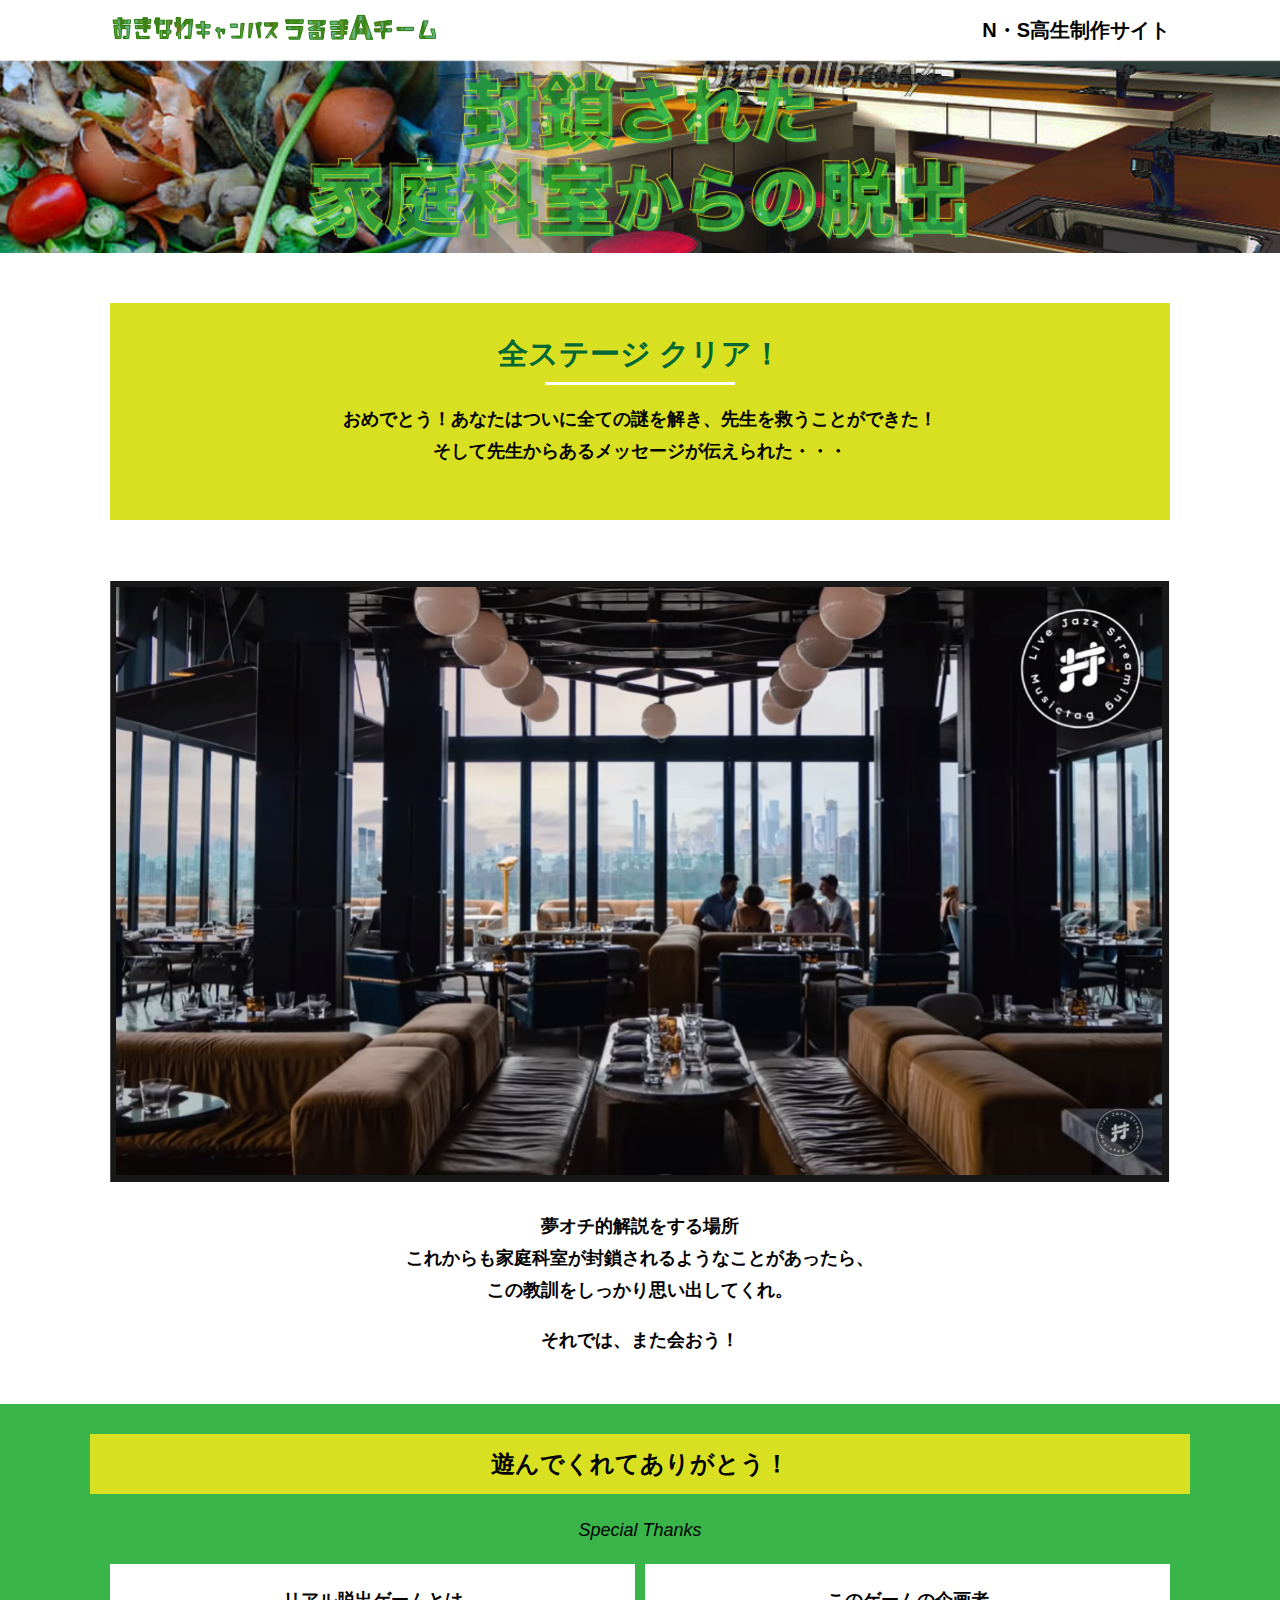
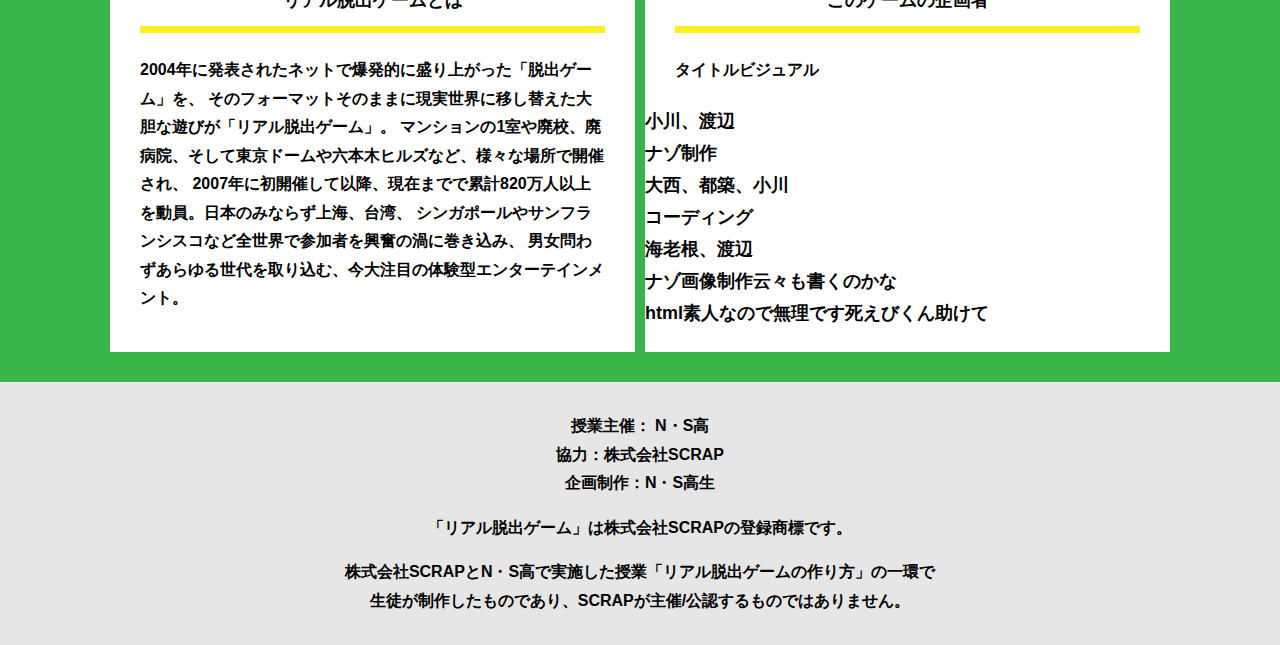
==== final.html @ 76bc761a "Update final.html" ====
<!DOCTYPE html>
<html lang="ja">
<head>
  <meta charset="UTF-8">
  <meta http-equiv="X-UA-Compatible" content="IE=edge">
  <meta name="viewport" content="width=device-width, initial-scale=1.0">
  <title>封鎖された家庭科室からの脱出 │ Project N</title>
  <link rel="stylesheet" href="assets/css/normalize.css">
  <link rel="stylesheet" href="assets/css/style.css">
</head>
<body>
  <header class="header">
    <div class="container">
      <div class="header__logo"><img src="assets/images/logo.svg" alt="チームロゴ"></div>
      <div class="header__name">N・S高生制作サイト</div>
    </div>
  </header>
  <main class="main final-page">
    <!-- タイトルエリア　ここから -->
    <h1 class="main-title"><img src="assets/images/main-image.png" alt="封鎖された家庭科室からの脱出"></h1>
    <!-- タイトルエリア　ここまで -->
    <section class="section">
      <div class="container">
        <div class="box bg-color--subcolor">
          <h2 class="section-title--border">全ステージ クリア！</h2>
          <p class="text-center">おめでとう！あなたはついに全ての謎を解き、先生を救うことができた！<br>
            そして先生からあるメッセージが伝えられた・・・</p>
        </div>
      </div>
    </section>
    <section class="section">
      <div class="container">
          <figure class="image__container">
             <img src="assets/images/stage.png" alt="">
          </figure>

        
        <!--    <div class="youtube__container">
              <div class="youtube">
                <iframe width="560" height="315" src="https://www.youtube.com/embed/IRyJe-0Uie0?controls=0" title="YouTube video player" frameborder="0" allow="accelerometer; autoplay; clipboard-write; encrypted-media; gyroscope; picture-in-picture" allowfullscreen></iframe>
              </div>
            </div>
-->
          
      </div>
        <p class="text-center">夢オチ的解説をする場所<br>
          これからも家庭科室が封鎖されるようなことがあったら、<br>
          この教訓をしっかり思い出してくれ。</p>
        <p class="text-center">それでは、また会おう！</p>
      </div>
    </section>
    <section class="section bg-color--keycolor">
      <div class="container">
        <h2 class="section-title">遊んでくれてありがとう！</h2>
        <p class="font-eng text-center">Special Thanks</p>
        <div class="row">
          <div class="column">
            <div class="card">
              <h3 class="card__title">リアル脱出ゲームとは</h3>
              <p class="card__content">2004年に発表されたネットで爆発的に盛り上がった「脱出ゲーム」を、
                そのフォーマットそのままに現実世界に移し替えた大胆な遊びが「リアル脱出ゲーム」。
                マンションの1室や廃校、廃病院、そして東京ドームや六本木ヒルズなど、様々な場所で開催され、
                2007年に初開催して以降、現在までで累計820万人以上を動員。日本のみならず上海、台湾、
                シンガポールやサンフランシスコなど全世界で参加者を興奮の渦に巻き込み、
                男女問わずあらゆる世代を取り込む、今大注目の体験型エンターテインメント。</p>
            </div>
          </div>
          <div class="column">
            <div class="card">
              <h3 class="card__title">このゲームの企画者</h3>
              <p class="card__content">タイトルビジュアル</p>
                小川、渡辺<br>
                ナゾ制作<br>
                大西、都築、小川<br>
                コーディング<br>
                海老根、渡辺<br>
                ナゾ画像制作云々も書くのかな<br>
              html素人なので無理です死えびくん助けて</p>

            </div>
          </div>
        </div>
      </div>
    </section>
  </main>
  <footer class="footer section bg-color--gray">
    <div class="container">
        <p class="text-center">授業主催： N・S高<br>協力：株式会社SCRAP<br>企画制作：N・S高生</p>
        <p class="text-center">「リアル脱出ゲーム」は株式会社SCRAPの登録商標です。</p>
        <p class="text-center">株式会社SCRAPとN・S高で実施した授業「リアル脱出ゲームの作り方」の一環で<br>生徒が制作したものであり、SCRAPが主催/公認するものではありません。</p>
    </div>
  </footer>
</body>
</html>
---- assets/css/style.css ----
@charset "UTF-8";
/****************************
 * 共通CSSのテンプレートです。
*****************************/
*,
*::before,
*::after {
  -webkit-box-sizing: border-box;
          box-sizing: border-box;
}

html {
  font-size: 18px;
  -webkit-box-sizing: border-box;
          box-sizing: border-box;
}

body {
  overflow-x: hidden;
  font-family: "游ゴシック体", "Yu Gothic", YuGothic, "ヒラギノ角ゴ Pro", "Hiragino Kaku Gothic Pro", "メイリオ", "Meiryo", sans-serif;
  font-size: 18px;
  line-height: 1.77778;
  font-weight: bold;
  text-decoration: none;
  border: none;
  list-style: none;
  color: #000;
  margin: 0;
}

img {
  width: 100%;
}

figure {
  margin: 0;
}

figcaption {
  margin-top: 30px;
  font-size: 14px;
}

@media screen and (max-width: 767px) {
  figcaption {
    font-size: 13px;
  }
}

input[type=text] {
  font-size: 18px;
  border: none;
  padding: 25px 35px;
  display: block;
  margin: 0 auto;
  max-width: 580px;
  width: 100%;
}

::-webkit-input-placeholder {
  color: #999;
}

:-ms-input-placeholder {
  color: #999;
}

::-ms-input-placeholder {
  color: #999;
}

::placeholder {
  color: #999;
}

button {
  cursor: pointer;
  display: block;
  border: none;
  margin: 0 auto;
  background-color: #006837;
  color: #fff;
  width: 287px;
  height: 55px;
}

/*******************
* Layout
*******************/
.section {
  padding-top: 30px;
  padding-bottom: 30px;
}

.section--clear {
  /* ステージクリア画面 */
  position: fixed;
  display: none;
  /* 読み込み時に一瞬表示されるのを防ぐ */
  -webkit-box-pack: center;
      -ms-flex-pack: center;
          justify-content: center;
  -webkit-box-align: center;
      -ms-flex-align: center;
          align-items: center;
  top: 0;
  bottom: 0;
  left: 0;
  right: 0;
  z-index: 200;
}

.section--clear.isClear {
  display: -webkit-box;
  display: -ms-flexbox;
  display: flex;
}

.container {
  width: 1100px;
  padding-left: 20px;
  padding-right: 20px;
  margin: 0 auto;
}

@media screen and (max-width: 1100px) {
  .container {
    width: calc(100% - 40px);
  }
}

.row {
  display: -webkit-box;
  display: -ms-flexbox;
  display: flex;
  -ms-flex-line-pack: stretch;
      align-content: stretch;
  gap: 10px;
}

.row + .row {
  margin-top: 20px;
}

.column {
  width: 100%;
}

.card {
  background-color: #fff;
  margin-bottom: 20px;
  height: 100%;
}

.card__title {
  font-size: 18px;
  text-align: center;
  margin: 0;
  padding: 20px 30px;
  position: relative;
  cursor: pointer;
}

.card__content {
  -webkit-transition: all 0.3s;
  transition: all 0.3s;
  font-size: 16px;
  padding: 20px 30px;
  margin: 0;
  position: relative;
}

.card__content::before {
  display: block;
  content: '';
  width: calc(100% - 60px);
  height: 7px;
  background-color: #fcee21;
  position: absolute;
  top: -10px;
  left: 30px;
}

.hint-page .card {
  height: auto;
}

.hint-page .card__content {
  display: none;
  text-align: center;
}

.hint-page .card__arrow {
  position: absolute;
  top: calc(50% - 12px);
  right: 45px;
  -webkit-transform: rotate(90deg);
          transform: rotate(90deg);
  -webkit-transition: all 0.3s;
  transition: all 0.3s;
  fill: #009245;
  width: 12px;
  height: 24px;
}

.hint-page .card.is-open .card__content {
  display: block;
}

.hint-page .card.is-open .card__arrow {
  -webkit-transform: rotate(-90deg);
          transform: rotate(-90deg);
}

.box {
  padding: 35px 30px;
}

.youtube {
  position: relative;
  width: 100%;
  padding-top: 56.25%;
}

.youtube iframe {
  position: absolute;
  top: 0;
  left: 0;
  width: 100%;
  height: 100%;
}

.youtube__container {
  max-width: 800px;
  margin: 0 auto;
}

/*********************
* Color
*********************/
.bg-color--keycolor {
  background-color: #39b54a;
}

.bg-color--subcolor {
  background-color: #d9e021;
}

.bg-color--gray {
  background-color: #e6e6e6;
}

/*********************
* title
**********************/
.main-title {
  margin: 0;
}

.sub-title {
  text-align: center;
  font-size: 18px;
  line-height: 1.66667;
}

.sub-title__bg {
  background-color: #fcee21;
  padding-left: 1rem;
  padding-right: 1rem;
}

.section-title {
  font-size: 24px;
  line-height: 1.75;
  text-align: center;
  padding: 9px 20px;
  background-color: #d9e021;
  margin: 0 -20px 20px -20px;
}

.section-title__stage {
  display: inline-block;
  margin-right: 2rem;
}

.section-title--keycolorlight {
  background-color: #8cc63f;
}

.section-title--keycolorlight .section-title__stage {
  color: #fff;
}

.section-title--keycolor {
  background-color: #39b54a;
}

.section-title--story {
  width: 330px;
  margin: 0 auto 20px;
}

.section-title--border {
  position: relative;
  font-size: 30px;
  text-align: center;
  line-height: 1.06667;
  margin: 0;
  padding-bottom: 15px;
  color: #006837;
}

.section-title--border::after {
  position: absolute;
  bottom: 0;
  left: calc(50% - 95px);
  display: block;
  content: '';
  background-color: #fff;
  height: 2.6px;
  width: 190px;
}

/******************
* text
******************/
.font-eng {
  font-style: italic;
  font-weight: normal;
}

/*************************
* Button
*************************/
.btn {
  display: block;
  text-decoration: none;
  cursor: pointer;
  background-color: #006837;
  color: #fff;
  font-size: 24px;
  line-height: 1.54167;
  text-align: center;
  padding: 11.5px;
  width: calc(100% - 40px);
  max-width: 700px;
  margin: 10px auto;
  position: relative;
}

.btn:hover {
  opacity: 0.7;
}

.btn__arrow {
  position: absolute;
  top: calc(50% - 12px);
  right: 15px;
  fill: #fff;
  width: 12px;
  height: 24px;
}

/****************
* header
*****************/
.header {
  background-color: #fff;
  height: 60px;
}

.header .container {
  display: -webkit-box;
  display: -ms-flexbox;
  display: flex;
  -webkit-box-pack: justify;
      -ms-flex-pack: justify;
          justify-content: space-between;
  -webkit-box-align: center;
      -ms-flex-align: center;
          align-items: center;
  height: 100%;
}

.header__logo {
  width: 330px;
  height: 42px;
}

.header__name {
  font-size: 20px;
  line-height: 1.1;
}

.footer {
  font-size: 16px;
}

.footer p:first-child {
  margin-top: 0;
}

.footer p:last-child {
  margin-bottom: 0;
}

/********************
* main
********************/
.story__note {
  margin: 0;
}

.story__note__outer {
  width: 860px;
  display: -webkit-box;
  display: -ms-flexbox;
  display: flex;
  padding: 20px;
  margin: 20px auto;
  -webkit-box-pack: center;
      -ms-flex-pack: center;
          justify-content: center;
}

@media screen and (max-width: 940px) {
  .story__note__outer {
    width: 100%;
  }
}

.stage-column__container + .stage-column__container {
  border-top: 2px solid #fff;
}

.answer {
  font-size: 18px;
  margin-bottom: 20px;
  line-height: 80px;
  word-spacing: 20px;
}

.err-message {
  color: #c1272d;
  font-size: 18px;
  text-align: center;
}

.link-hint {
  text-align: center;
  display: block;
  margin-top: 20px;
}

.clear-message {
  background-color: #d9e021;
  padding: 30px 30px 60px;
  position: relative;
}

.clear-message__title {
  position: relative;
  display: block;
  text-align: center;
  color: #006837;
  font-size: 30px;
  padding-bottom: 10px;
  margin-bottom: 35px;
}

.clear-message__title::after {
  content: '';
  position: absolute;
  display: block;
  width: 183px;
  height: 2px;
  background-color: #fff;
  bottom: 0;
  left: calc(50% - (183px/2));
}

.clear-message__content {
  text-align: center;
}

.clear-message__btn {
  position: absolute;
  bottom: -30px;
  left: calc(50% - 144px);
  width: 288px;
  margin: 0;
}

/********************
* Utility
********************/
.text-center {
  text-align: center;
}

.text-left {
  text-align: left;
}

.text-right {
  text-align: right;
}

.hidden {
  display: none;
}
/*# sourceMappingURL=style.css.map */
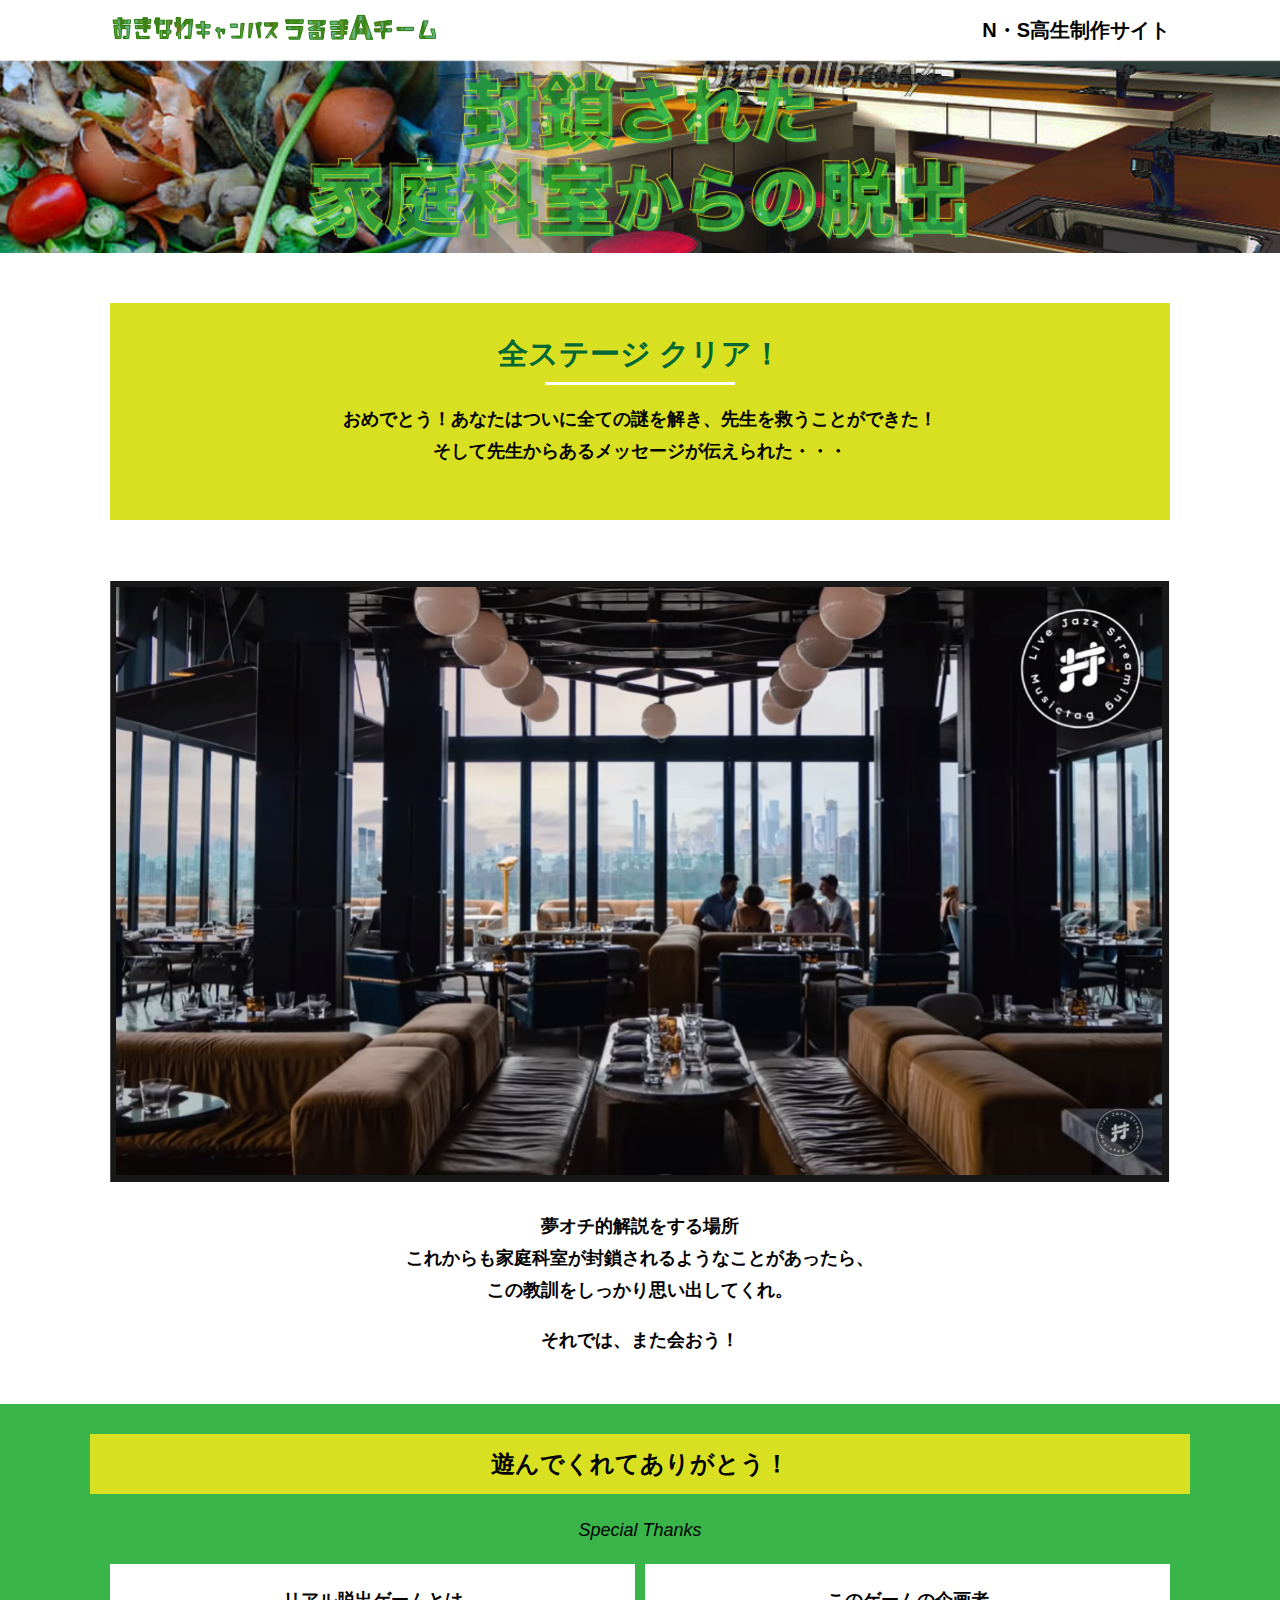
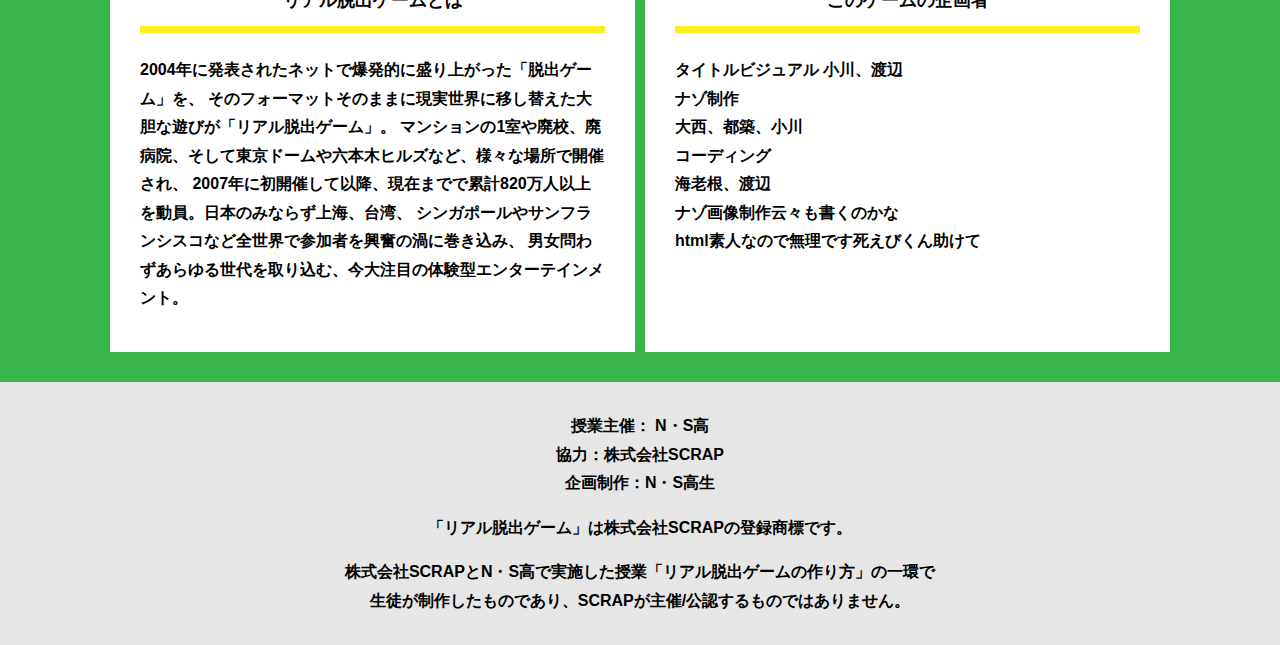
==== commit ada52258: "Update final.html" ====
--- a/final.html
+++ b/final.html
@@ -68,7 +68,7 @@
           <div class="column">
             <div class="card">
               <h3 class="card__title">このゲームの企画者</h3>
-              <p class="card__content">タイトルビジュアル</p>
+              <p class="card__content">タイトルビジュアル
                 小川、渡辺<br>
                 ナゾ制作<br>
                 大西、都築、小川<br>
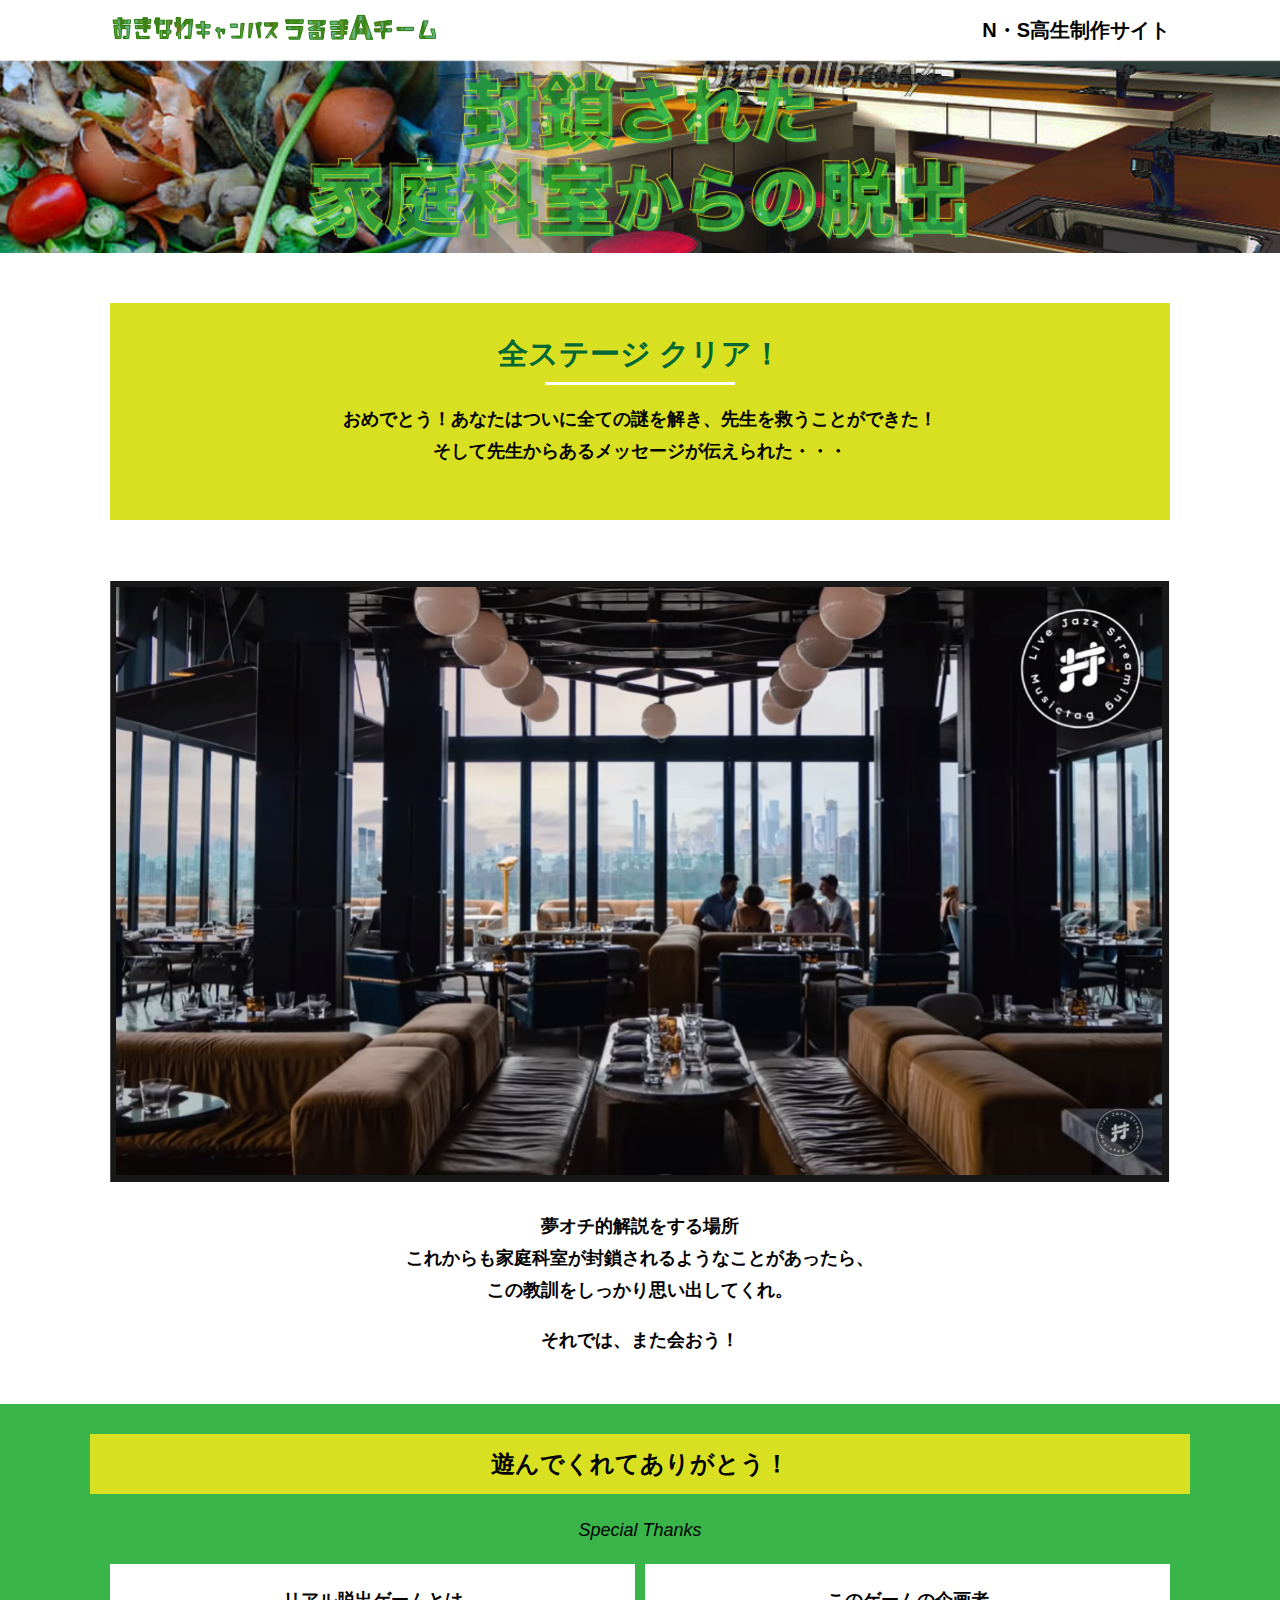
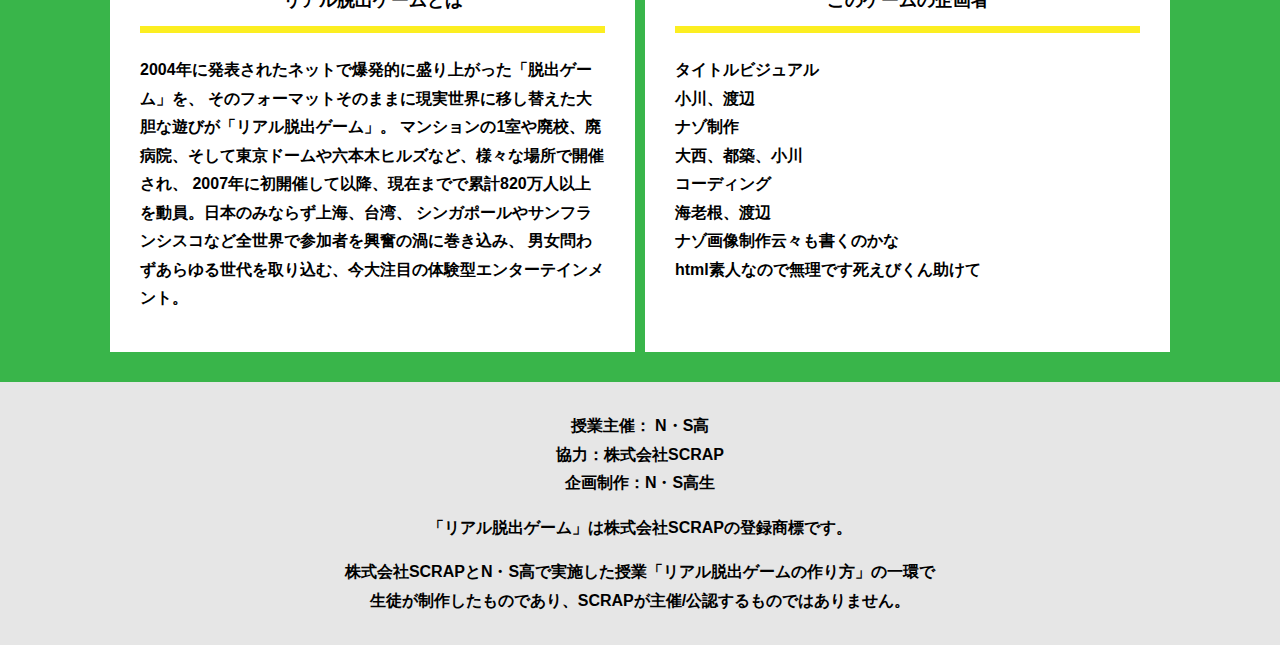
==== commit 3774de64: "Update final.html" ====
--- a/final.html
+++ b/final.html
@@ -68,7 +68,7 @@
           <div class="column">
             <div class="card">
               <h3 class="card__title">このゲームの企画者</h3>
-              <p class="card__content">タイトルビジュアル
+              <p class="card__content">タイトルビジュアル<br>
                 小川、渡辺<br>
                 ナゾ制作<br>
                 大西、都築、小川<br>
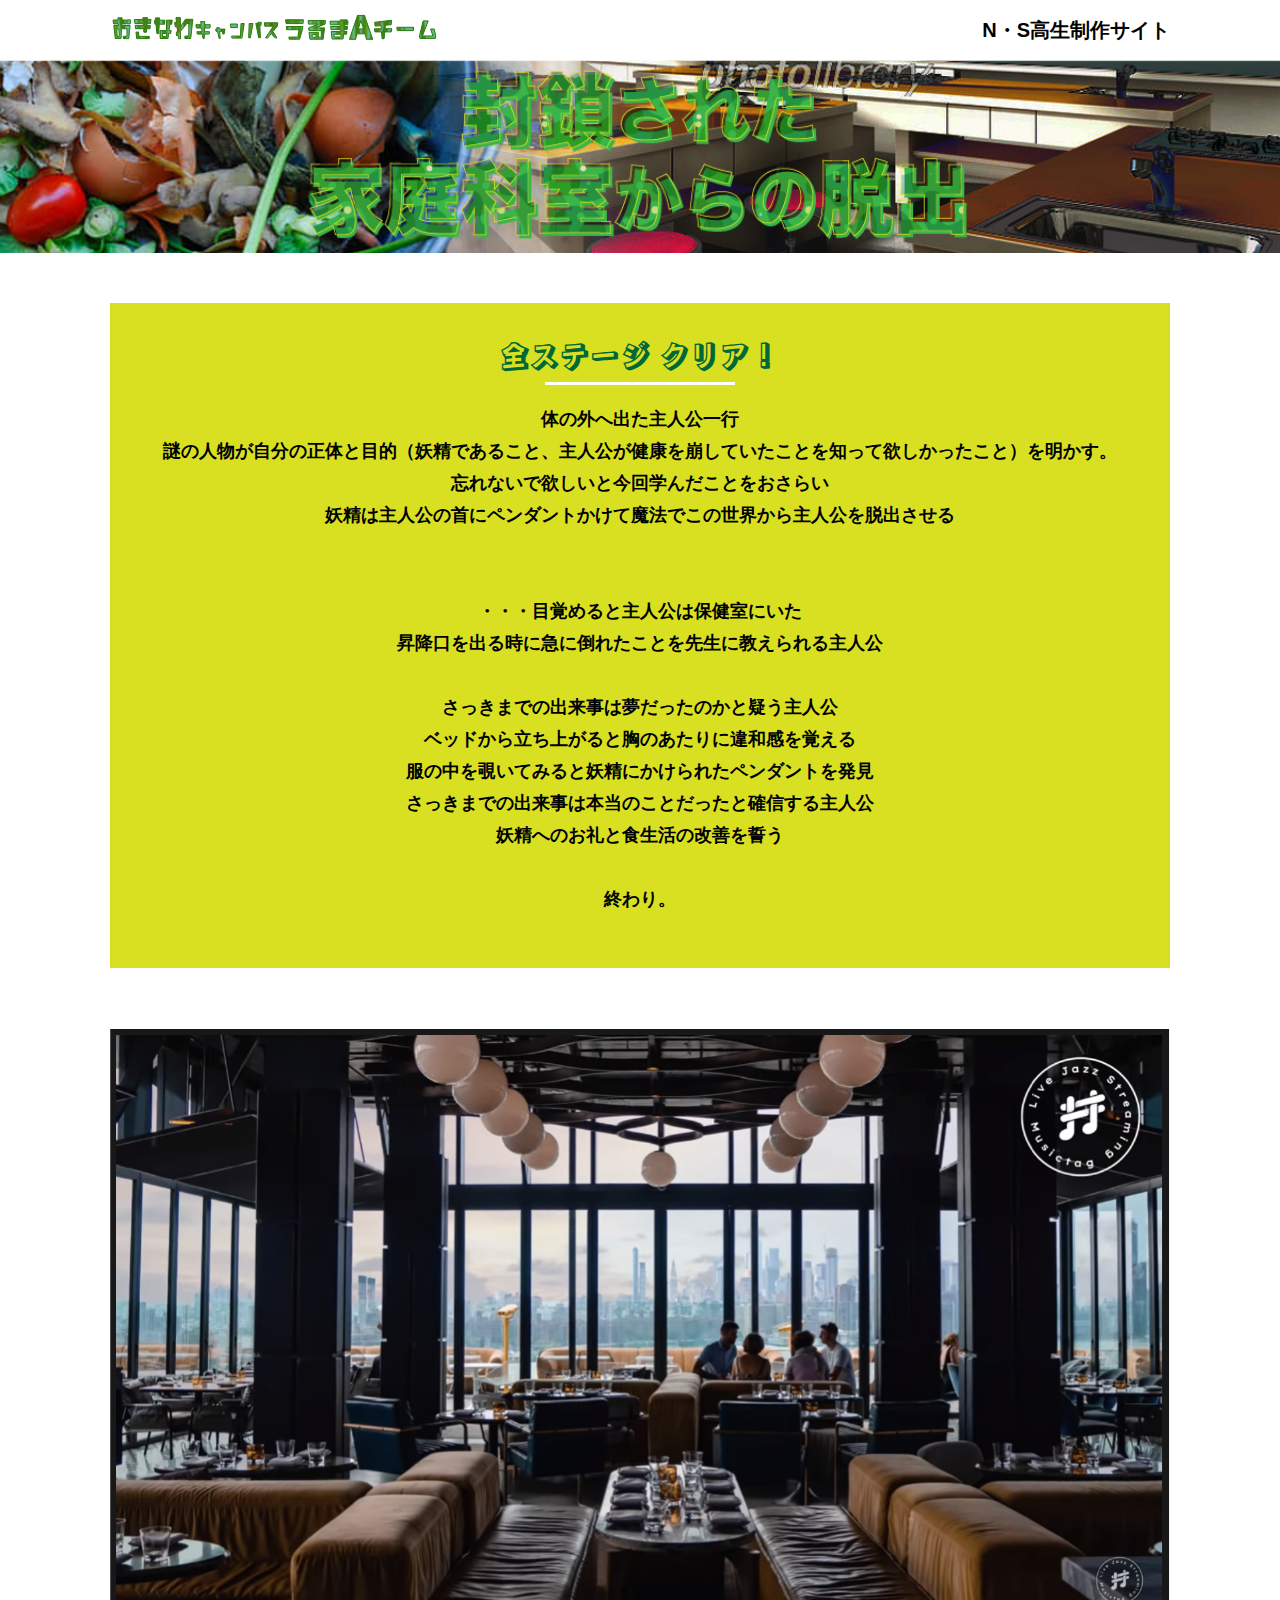
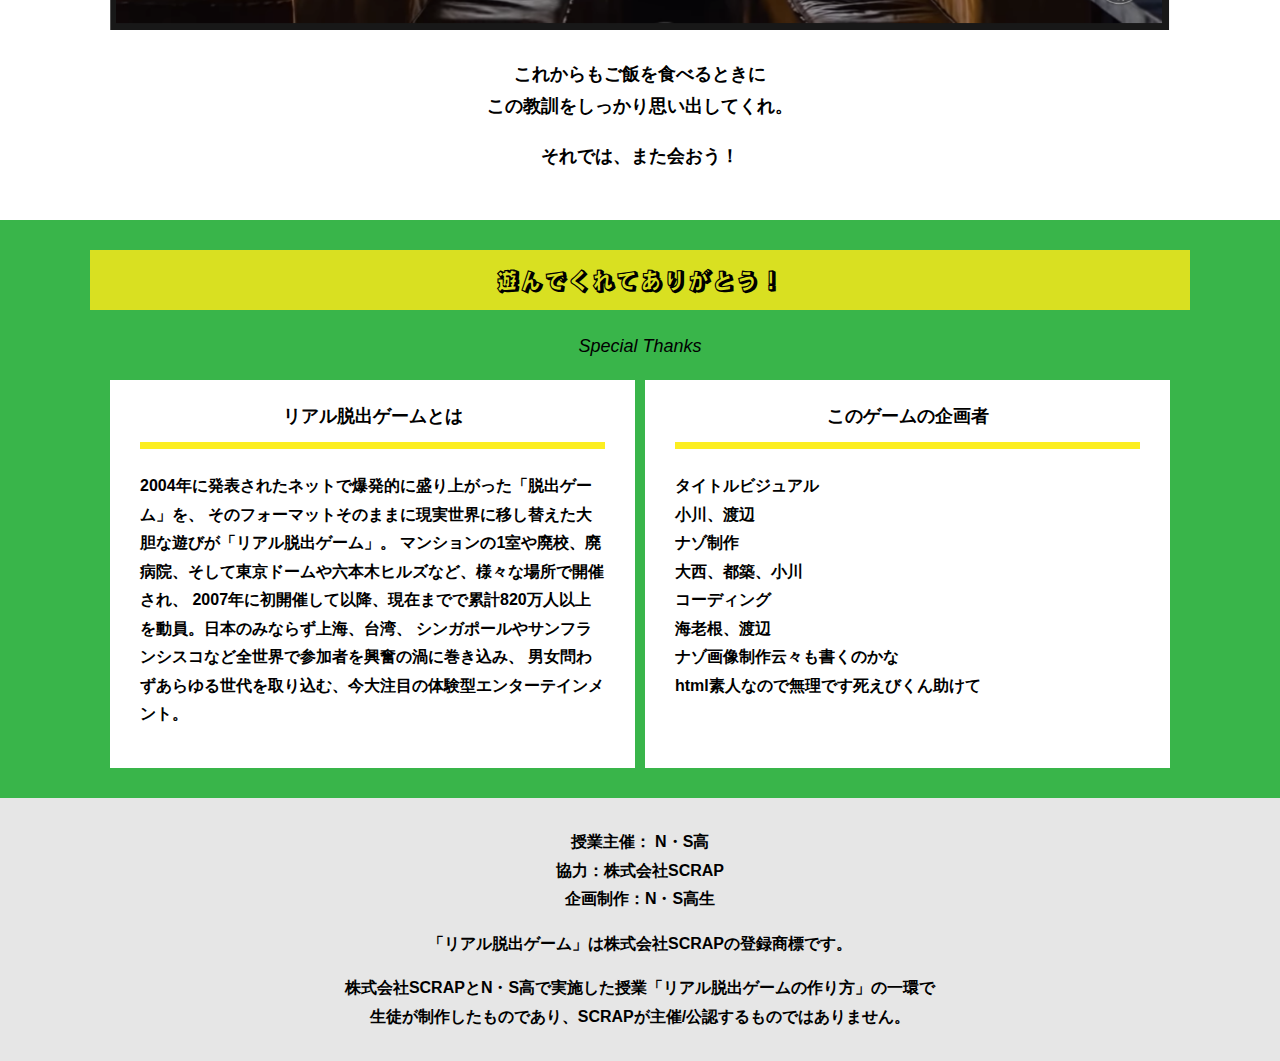
==== commit 9aa50134: "-animation -font" ====
--- a/final.html
+++ b/final.html
@@ -7,6 +7,10 @@
   <title>封鎖された家庭科室からの脱出 │ Project N</title>
   <link rel="stylesheet" href="assets/css/normalize.css">
   <link rel="stylesheet" href="assets/css/style.css">
+  <link rel="stylesheet" href="assets/css/index.css">
+  <link rel="preconnect" href="https://fonts.googleapis.com">
+  <link rel="preconnect" href="https://fonts.gstatic.com" crossorigin>
+  <link href="https://fonts.googleapis.com/css2?family=Rampart+One&display=swap" rel="stylesheet">
 </head>
 <body>
   <header class="header">
@@ -22,9 +26,21 @@
     <section class="section">
       <div class="container">
         <div class="box bg-color--subcolor">
-          <h2 class="section-title--border">全ステージ クリア！</h2>
-          <p class="text-center">おめでとう！あなたはついに全ての謎を解き、先生を救うことができた！<br>
-            そして先生からあるメッセージが伝えられた・・・</p>
+          <h2 class="section-title--border text-rampart">全ステージ クリア！</h2>
+          <p class="text-center">
+            体の外へ出た主人公一行<br>
+            謎の人物が自分の正体と目的（妖精であること、主人公が健康を崩していたことを知って欲しかったこと）を明かす。<br>
+            忘れないで欲しいと今回学んだことをおさらい<br>
+            妖精は主人公の首にペンダントかけて魔法でこの世界から主人公を脱出させる<br><br><br>
+            ・・・目覚めると主人公は保健室にいた<br>
+            昇降口を出る時に急に倒れたことを先生に教えられる主人公<br><br>
+            さっきまでの出来事は夢だったのかと疑う主人公<br>
+            ベッドから立ち上がると胸のあたりに違和感を覚える<br>
+            服の中を覗いてみると妖精にかけられたペンダントを発見<br>
+            さっきまでの出来事は本当のことだったと確信する主人公<br>
+            妖精へのお礼と食生活の改善を誓う<br><br>
+            終わり。
+            
         </div>
       </div>
     </section>
@@ -43,15 +59,15 @@
 -->
           
       </div>
-        <p class="text-center">夢オチ的解説をする場所<br>
-          これからも家庭科室が封鎖されるようなことがあったら、<br>
+        <p class="text-center">
+          これからもご飯を食べるときに<br>
           この教訓をしっかり思い出してくれ。</p>
         <p class="text-center">それでは、また会おう！</p>
       </div>
     </section>
     <section class="section bg-color--keycolor">
       <div class="container">
-        <h2 class="section-title">遊んでくれてありがとう！</h2>
+        <h2 class="section-title text-rampart">遊んでくれてありがとう！</h2>
         <p class="font-eng text-center">Special Thanks</p>
         <div class="row">
           <div class="column">
--- a/assets/css/style.css
+++ b/assets/css/style.css
@@ -6,18 +6,19 @@
 *::before,
 *::after {
   -webkit-box-sizing: border-box;
-          box-sizing: border-box;
+  box-sizing: border-box;
 }
 
 html {
   font-size: 18px;
   -webkit-box-sizing: border-box;
-          box-sizing: border-box;
+  box-sizing: border-box;
 }
 
 body {
   overflow-x: hidden;
-  font-family: "游ゴシック体", "Yu Gothic", YuGothic, "ヒラギノ角ゴ Pro", "Hiragino Kaku Gothic Pro", "メイリオ", "Meiryo", sans-serif;
+  font-family: "游ゴシック体", "Yu Gothic", YuGothic, "ヒラギノ角ゴ Pro",
+    "Hiragino Kaku Gothic Pro", "メイリオ", "Meiryo", sans-serif;
   font-size: 18px;
   line-height: 1.77778;
   font-weight: bold;
@@ -47,7 +48,7 @@
   }
 }
 
-input[type=text] {
+input[type="text"] {
   font-size: 18px;
   border: none;
   padding: 25px 35px;
@@ -98,11 +99,11 @@
   display: none;
   /* 読み込み時に一瞬表示されるのを防ぐ */
   -webkit-box-pack: center;
-      -ms-flex-pack: center;
-          justify-content: center;
+  -ms-flex-pack: center;
+  justify-content: center;
   -webkit-box-align: center;
-      -ms-flex-align: center;
-          align-items: center;
+  -ms-flex-align: center;
+  align-items: center;
   top: 0;
   bottom: 0;
   left: 0;
@@ -134,7 +135,7 @@
   display: -ms-flexbox;
   display: flex;
   -ms-flex-line-pack: stretch;
-      align-content: stretch;
+  align-content: stretch;
   gap: 10px;
 }
 
@@ -172,7 +173,7 @@
 
 .card__content::before {
   display: block;
-  content: '';
+  content: "";
   width: calc(100% - 60px);
   height: 7px;
   background-color: #fcee21;
@@ -195,7 +196,7 @@
   top: calc(50% - 12px);
   right: 45px;
   -webkit-transform: rotate(90deg);
-          transform: rotate(90deg);
+  transform: rotate(90deg);
   -webkit-transition: all 0.3s;
   transition: all 0.3s;
   fill: #009245;
@@ -209,7 +210,7 @@
 
 .hint-page .card.is-open .card__arrow {
   -webkit-transform: rotate(-90deg);
-          transform: rotate(-90deg);
+  transform: rotate(-90deg);
 }
 
 .box {
@@ -315,7 +316,7 @@
   bottom: 0;
   left: calc(50% - 95px);
   display: block;
-  content: '';
+  content: "";
   background-color: #fff;
   height: 2.6px;
   width: 190px;
@@ -374,11 +375,11 @@
   display: -ms-flexbox;
   display: flex;
   -webkit-box-pack: justify;
-      -ms-flex-pack: justify;
-          justify-content: space-between;
+  -ms-flex-pack: justify;
+  justify-content: space-between;
   -webkit-box-align: center;
-      -ms-flex-align: center;
-          align-items: center;
+  -ms-flex-align: center;
+  align-items: center;
   height: 100%;
 }
 
@@ -419,8 +420,8 @@
   padding: 20px;
   margin: 20px auto;
   -webkit-box-pack: center;
-      -ms-flex-pack: center;
-          justify-content: center;
+  -ms-flex-pack: center;
+  justify-content: center;
 }
 
 @media screen and (max-width: 940px) {
@@ -469,14 +470,14 @@
 }
 
 .clear-message__title::after {
-  content: '';
+  content: "";
   position: absolute;
   display: block;
   width: 183px;
   height: 2px;
   background-color: #fff;
   bottom: 0;
-  left: calc(50% - (183px/2));
+  left: calc(50% - (183px / 2));
 }
 
 .clear-message__content {
@@ -509,4 +510,8 @@
 .hidden {
   display: none;
 }
-/*# sourceMappingURL=style.css.map */+
+.margin-center {
+  margin: 0;
+}
+/*# sourceMappingURL=style.css.map */
--- a/assets/css/index.css
+++ b/assets/css/index.css
@@ -0,0 +1,3 @@
+.text-rampart {
+  font-family: "Rampart One", cursive;
+}
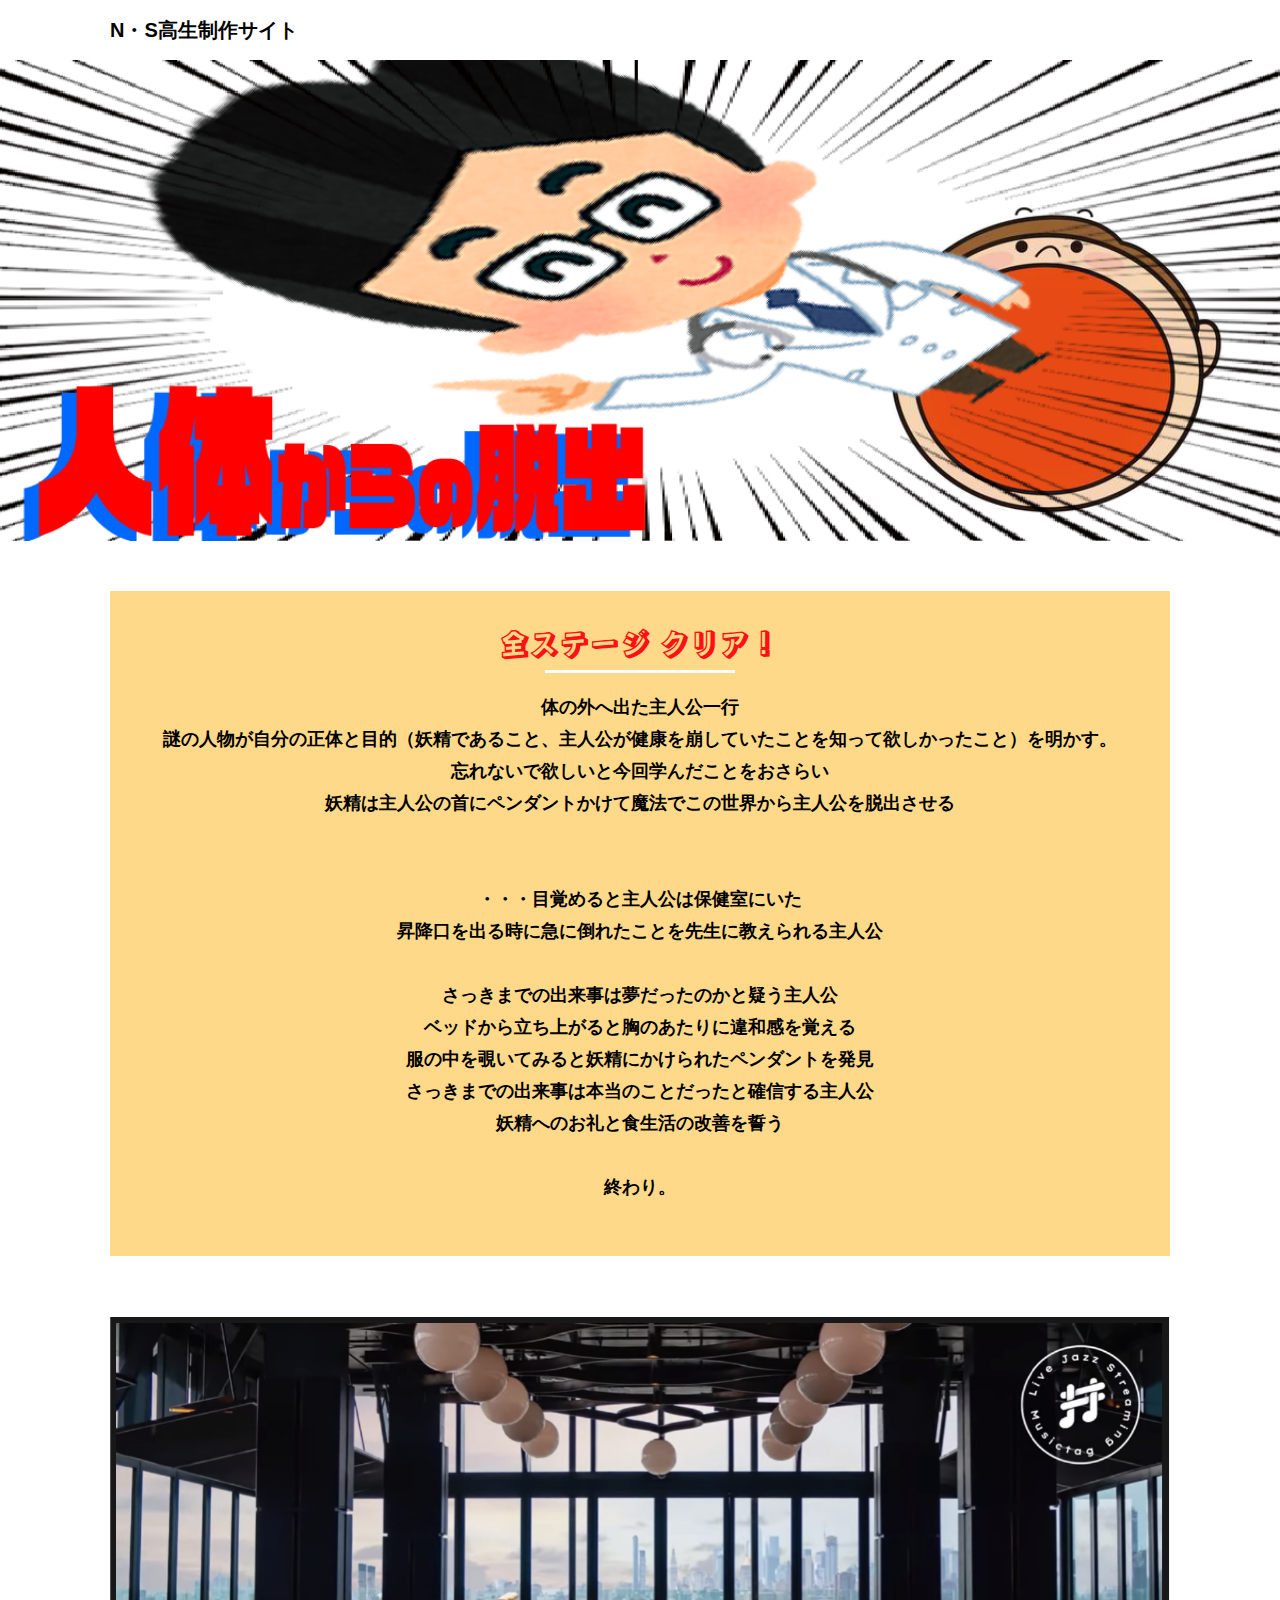
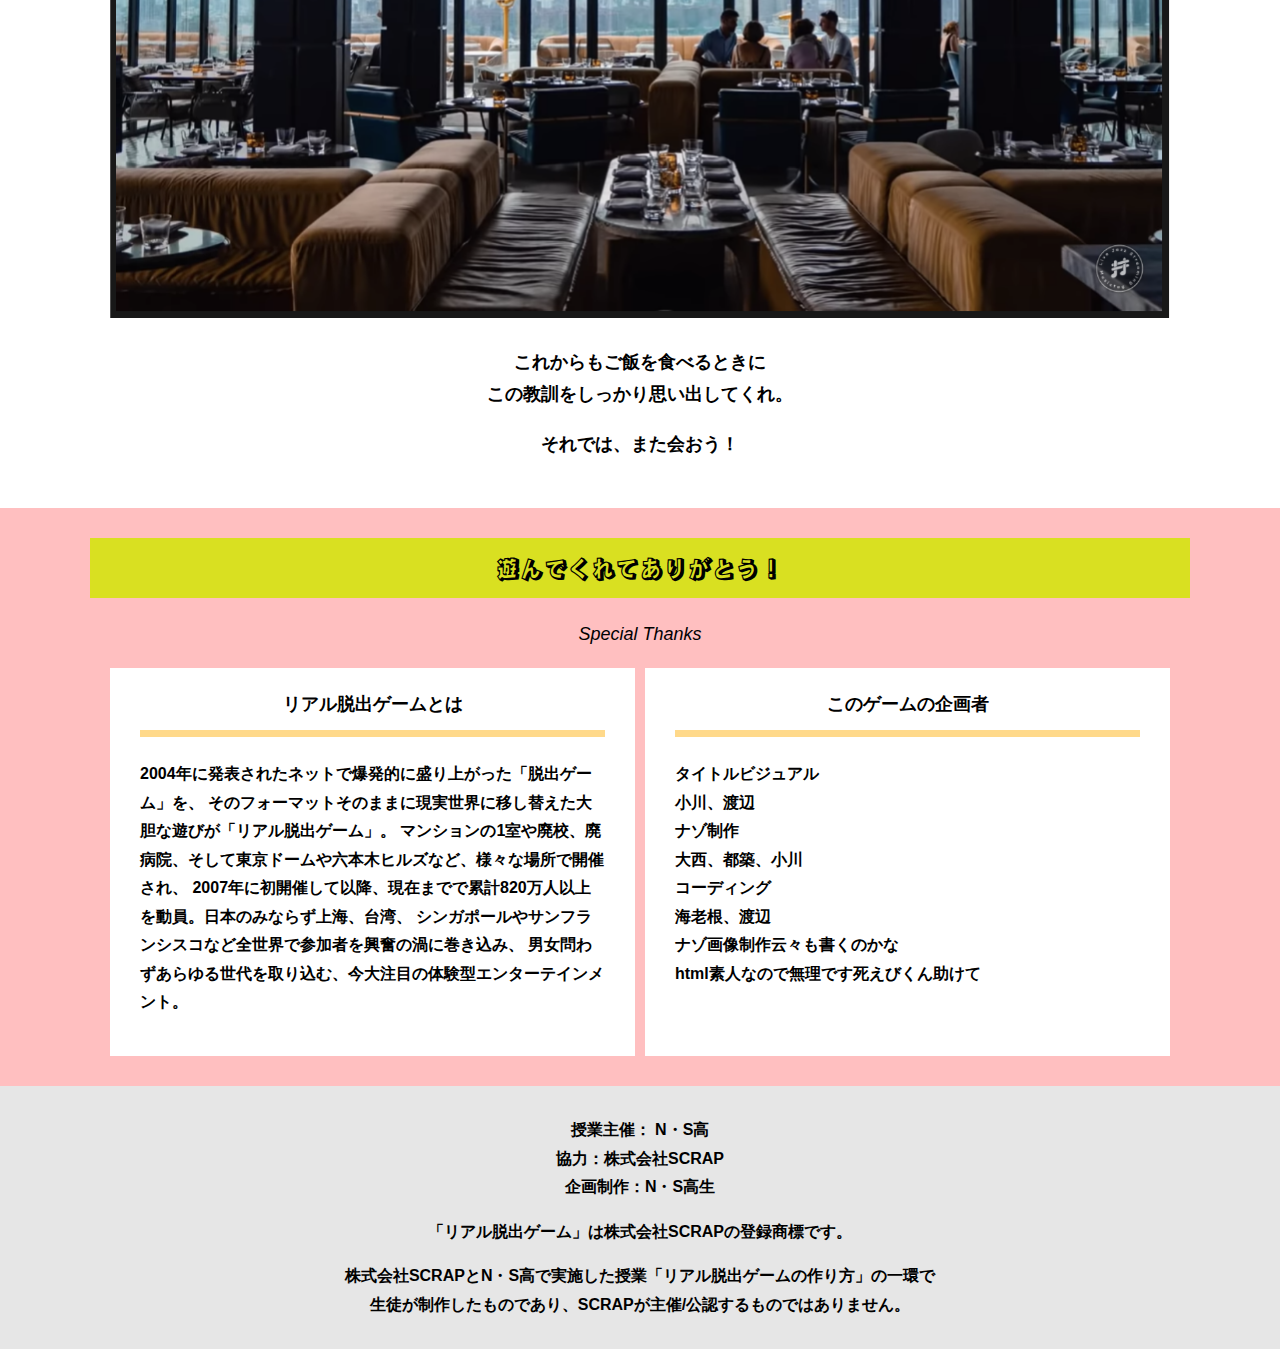
==== commit 81c49a1b: "-title" ====
--- a/final.html
+++ b/final.html
@@ -4,7 +4,7 @@
   <meta charset="UTF-8">
   <meta http-equiv="X-UA-Compatible" content="IE=edge">
   <meta name="viewport" content="width=device-width, initial-scale=1.0">
-  <title>封鎖された家庭科室からの脱出 │ Project N</title>
+  <title>人体からの脱出 │ Project N</title>
   <link rel="stylesheet" href="assets/css/normalize.css">
   <link rel="stylesheet" href="assets/css/style.css">
   <link rel="stylesheet" href="assets/css/index.css">
@@ -15,13 +15,13 @@
 <body>
   <header class="header">
     <div class="container">
-      <div class="header__logo"><img src="assets/images/logo.svg" alt="チームロゴ"></div>
+      <!-- <div class="header__logo"><img src="assets/images/logo.svg" alt="チームロゴ"></div> -->
       <div class="header__name">N・S高生制作サイト</div>
     </div>
   </header>
   <main class="main final-page">
     <!-- タイトルエリア　ここから -->
-    <h1 class="main-title"><img src="assets/images/main-image.png" alt="封鎖された家庭科室からの脱出"></h1>
+    <h1 class="main-title"><img src="assets/images/top-image.png" alt="封鎖された家庭科室からの脱出"></h1>
     <!-- タイトルエリア　ここまで -->
     <section class="section">
       <div class="container">
--- a/assets/css/style.css
+++ b/assets/css/style.css
@@ -79,7 +79,7 @@
   display: block;
   border: none;
   margin: 0 auto;
-  background-color: #006837;
+  background-color: #ff3434;
   color: #fff;
   width: 287px;
   height: 55px;
@@ -176,7 +176,7 @@
   content: "";
   width: calc(100% - 60px);
   height: 7px;
-  background-color: #fcee21;
+  background-color: #ffd98a;
   position: absolute;
   top: -10px;
   left: 30px;
@@ -199,7 +199,7 @@
   transform: rotate(90deg);
   -webkit-transition: all 0.3s;
   transition: all 0.3s;
-  fill: #009245;
+  fill: #ffbfc0;
   width: 12px;
   height: 24px;
 }
@@ -240,11 +240,11 @@
 * Color
 *********************/
 .bg-color--keycolor {
-  background-color: #39b54a;
+  background-color: #ffbfc0;
 }
 
 .bg-color--subcolor {
-  background-color: #d9e021;
+  background-color: #ffd98a;
 }
 
 .bg-color--gray {
@@ -285,7 +285,7 @@
 }
 
 .section-title--keycolorlight {
-  background-color: #8cc63f;
+  background-color: #ffbfc0;
 }
 
 .section-title--keycolorlight .section-title__stage {
@@ -293,7 +293,7 @@
 }
 
 .section-title--keycolor {
-  background-color: #39b54a;
+  background-color: #ff3434;
 }
 
 .section-title--story {
@@ -308,7 +308,7 @@
   line-height: 1.06667;
   margin: 0;
   padding-bottom: 15px;
-  color: #006837;
+  color: #ff1111;
 }
 
 .section-title--border::after {
@@ -337,7 +337,7 @@
   display: block;
   text-decoration: none;
   cursor: pointer;
-  background-color: #006837;
+  background-color: #ff3434;
   color: #fff;
   font-size: 24px;
   line-height: 1.54167;
@@ -347,10 +347,34 @@
   max-width: 700px;
   margin: 10px auto;
   position: relative;
+  z-index: 2;
 }
 
 .btn:hover {
-  opacity: 0.7;
+  background-color: rgb(255, 151, 151);
+  border-color: #ff3434;
+  color: #ff3434;
+  -webkit-transition: all 0.3s;
+  transition: all 0.3s;
+}
+
+.btn::before,
+.btn::after {
+  left: 0;
+  width: 100%;
+  height: 50%;
+  background-color: #ff3434;
+}
+.btn::before {
+  top: 0;
+}
+.btn::after {
+  bottom: 0;
+}
+.btn:hover::before,
+.btn:hover::after {
+  height: 0;
+  background-color: #ff3434;
 }
 
 .btn__arrow {
@@ -463,7 +487,7 @@
   position: relative;
   display: block;
   text-align: center;
-  color: #006837;
+  color: #ff1111;
   font-size: 30px;
   padding-bottom: 10px;
   margin-bottom: 35px;
--- a/assets/css/index.css
+++ b/assets/css/index.css
@@ -1,3 +1,7 @@
 .text-rampart {
   font-family: "Rampart One", cursive;
 }
+.content-center {
+  text-align: center;
+  margin: auto;
+}
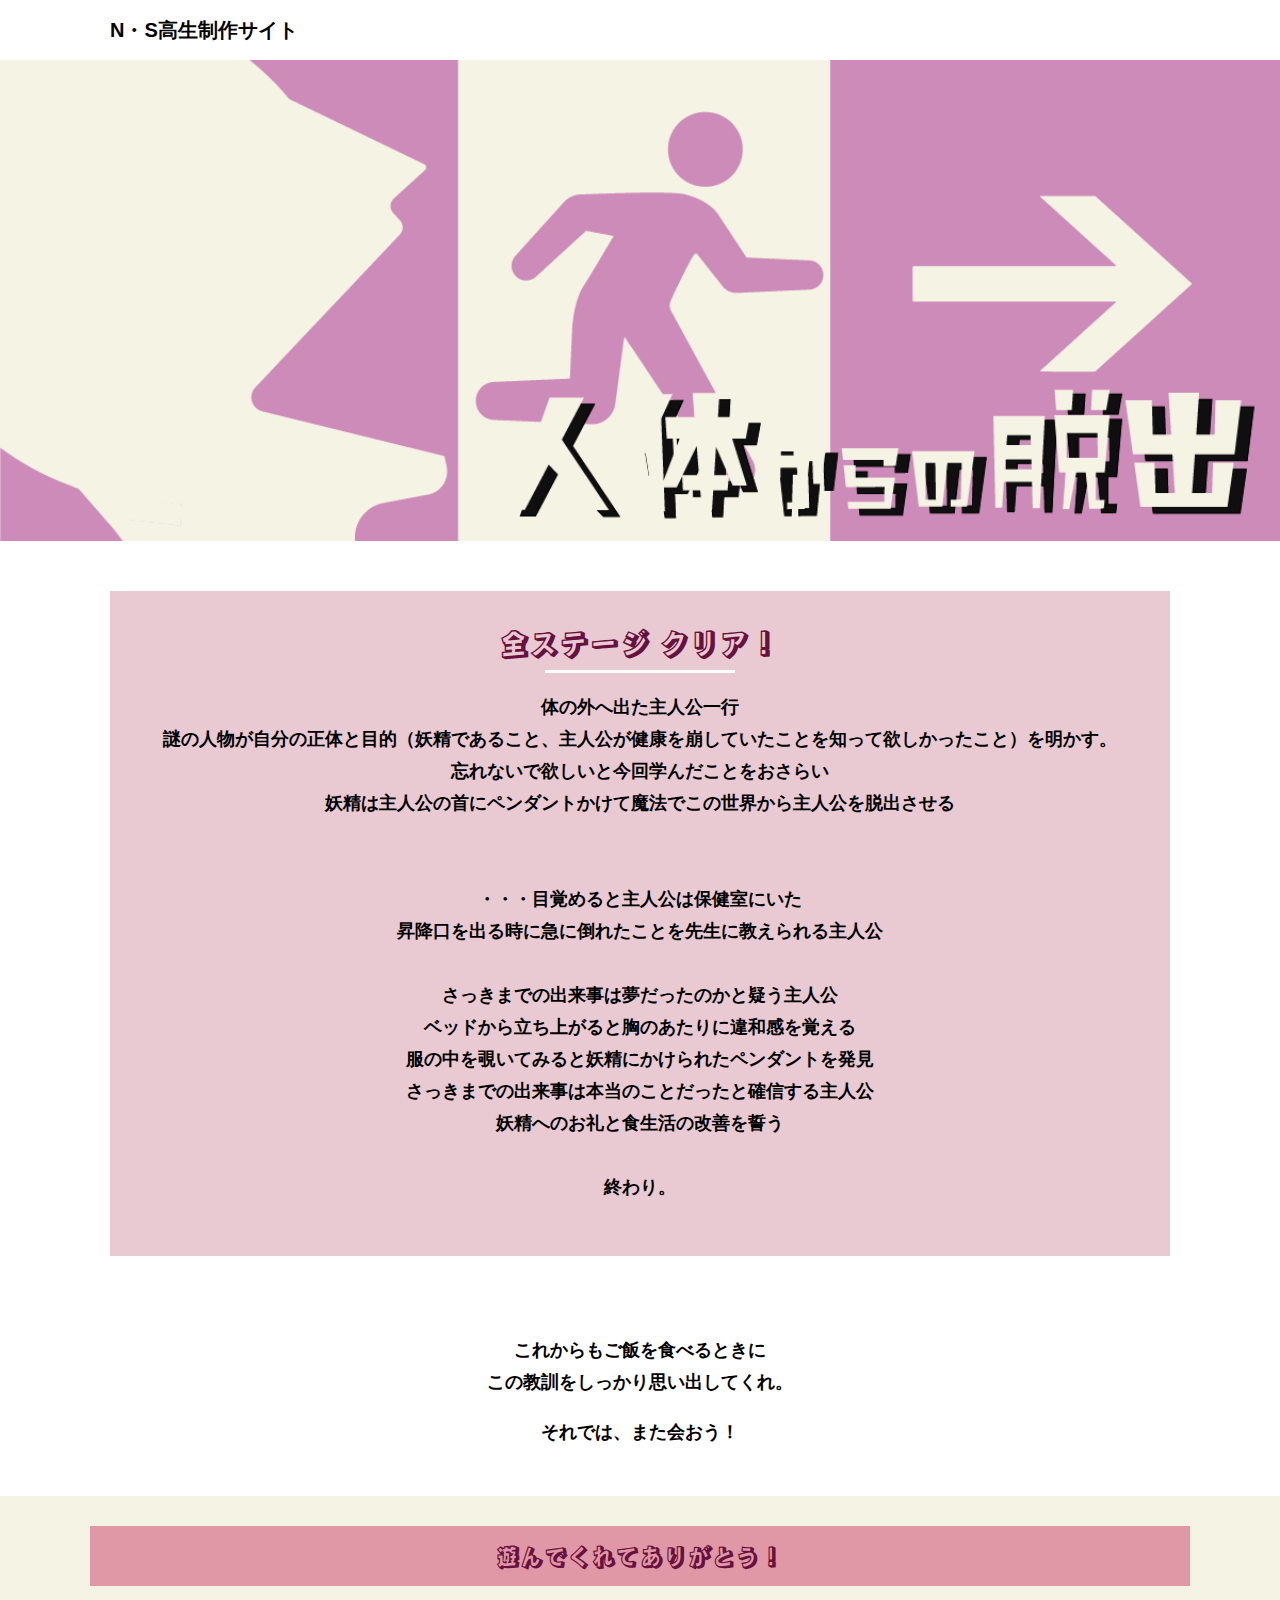
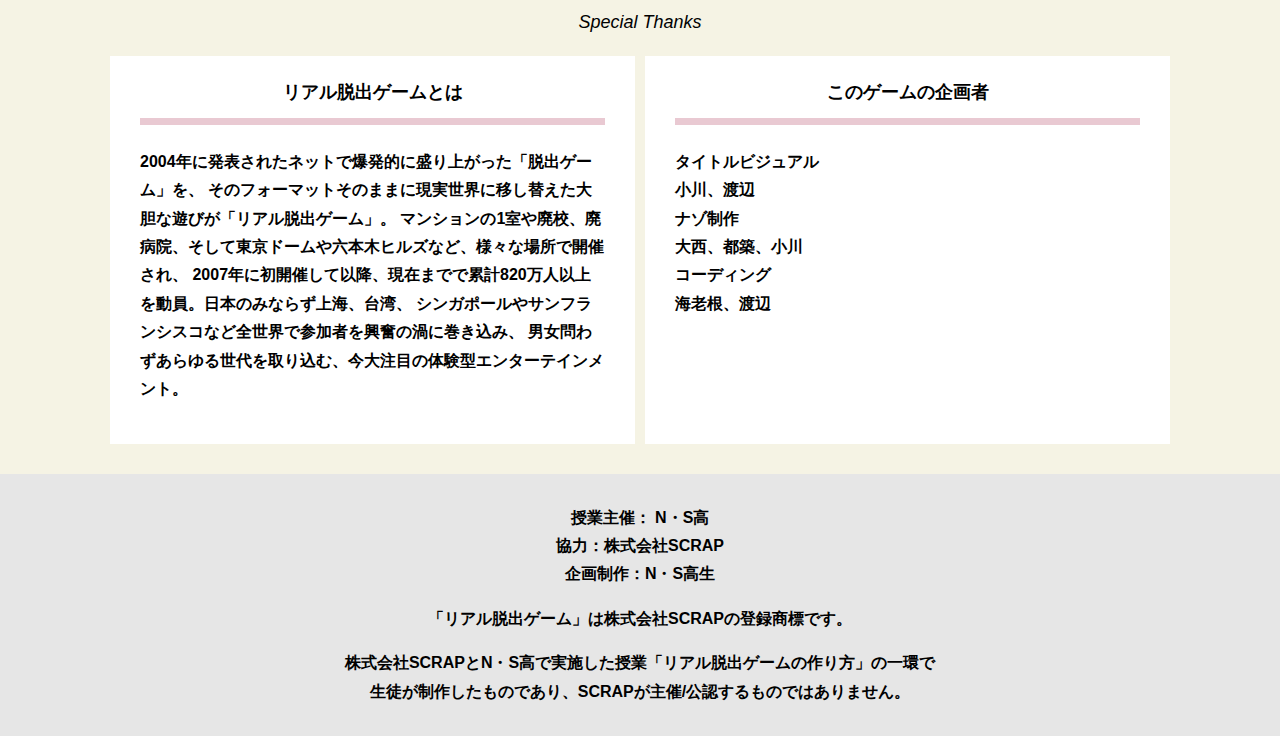
==== commit 0fdf4755: "-final" ====
--- a/final.html
+++ b/final.html
@@ -47,7 +47,7 @@
     <section class="section">
       <div class="container">
           <figure class="image__container">
-             <img src="assets/images/stage.png" alt="">
+             <!-- <img src="assets/images/stage.png" alt=""> -->
           </figure>
 
         
@@ -90,8 +90,7 @@
                 大西、都築、小川<br>
                 コーディング<br>
                 海老根、渡辺<br>
-                ナゾ画像制作云々も書くのかな<br>
-              html素人なので無理です死えびくん助けて</p>
+              </p>
 
             </div>
           </div>
--- a/assets/css/style.css
+++ b/assets/css/style.css
@@ -79,7 +79,7 @@
   display: block;
   border: none;
   margin: 0 auto;
-  background-color: #ff3434;
+  background-color: #d38fa3;
   color: #fff;
   width: 287px;
   height: 55px;
@@ -176,7 +176,7 @@
   content: "";
   width: calc(100% - 60px);
   height: 7px;
-  background-color: #ffd98a;
+  background-color: #e9c9d2;
   position: absolute;
   top: -10px;
   left: 30px;
@@ -199,7 +199,7 @@
   transform: rotate(90deg);
   -webkit-transition: all 0.3s;
   transition: all 0.3s;
-  fill: #ffbfc0;
+  fill: #f5f3e4;
   width: 12px;
   height: 24px;
 }
@@ -240,11 +240,11 @@
 * Color
 *********************/
 .bg-color--keycolor {
-  background-color: #ffbfc0;
+  background-color: #f5f3e4;
 }
 
 .bg-color--subcolor {
-  background-color: #ffd98a;
+  background-color: #e9c9d2ff;
 }
 
 .bg-color--gray {
@@ -275,8 +275,9 @@
   line-height: 1.75;
   text-align: center;
   padding: 9px 20px;
-  background-color: #d9e021;
+  background-color: #e198a6;
   margin: 0 -20px 20px -20px;
+  color: #68113f;
 }
 
 .section-title__stage {
@@ -285,15 +286,15 @@
 }
 
 .section-title--keycolorlight {
-  background-color: #ffbfc0;
+  background-color: #f5f3e4;
 }
 
 .section-title--keycolorlight .section-title__stage {
-  color: #fff;
+  color: #68113f;
 }
 
 .section-title--keycolor {
-  background-color: #ff3434;
+  background-color: #d38fa3ff;
 }
 
 .section-title--story {
@@ -308,7 +309,7 @@
   line-height: 1.06667;
   margin: 0;
   padding-bottom: 15px;
-  color: #ff1111;
+  color: #68113f;
 }
 
 .section-title--border::after {
@@ -337,7 +338,7 @@
   display: block;
   text-decoration: none;
   cursor: pointer;
-  background-color: #ff3434;
+  background-color: #d38fa3ff;
   color: #fff;
   font-size: 24px;
   line-height: 1.54167;
@@ -351,9 +352,9 @@
 }
 
 .btn:hover {
-  background-color: rgb(255, 151, 151);
-  border-color: #ff3434;
-  color: #ff3434;
+  background-color: #f5f3e4;
+  border-color: #d38fa3ff;
+  color: #e198a6;
   -webkit-transition: all 0.3s;
   transition: all 0.3s;
 }
@@ -363,7 +364,7 @@
   left: 0;
   width: 100%;
   height: 50%;
-  background-color: #ff3434;
+  background-color: #d38fa3ff;
 }
 .btn::before {
   top: 0;
@@ -374,7 +375,7 @@
 .btn:hover::before,
 .btn:hover::after {
   height: 0;
-  background-color: #ff3434;
+  background-color: #d38fa3ff;
 }
 
 .btn__arrow {
@@ -478,7 +479,7 @@
 }
 
 .clear-message {
-  background-color: #d9e021;
+  background-color: #e198a6;
   padding: 30px 30px 60px;
   position: relative;
 }
@@ -487,7 +488,7 @@
   position: relative;
   display: block;
   text-align: center;
-  color: #ff1111;
+  color: #68113f;
   font-size: 30px;
   padding-bottom: 10px;
   margin-bottom: 35px;
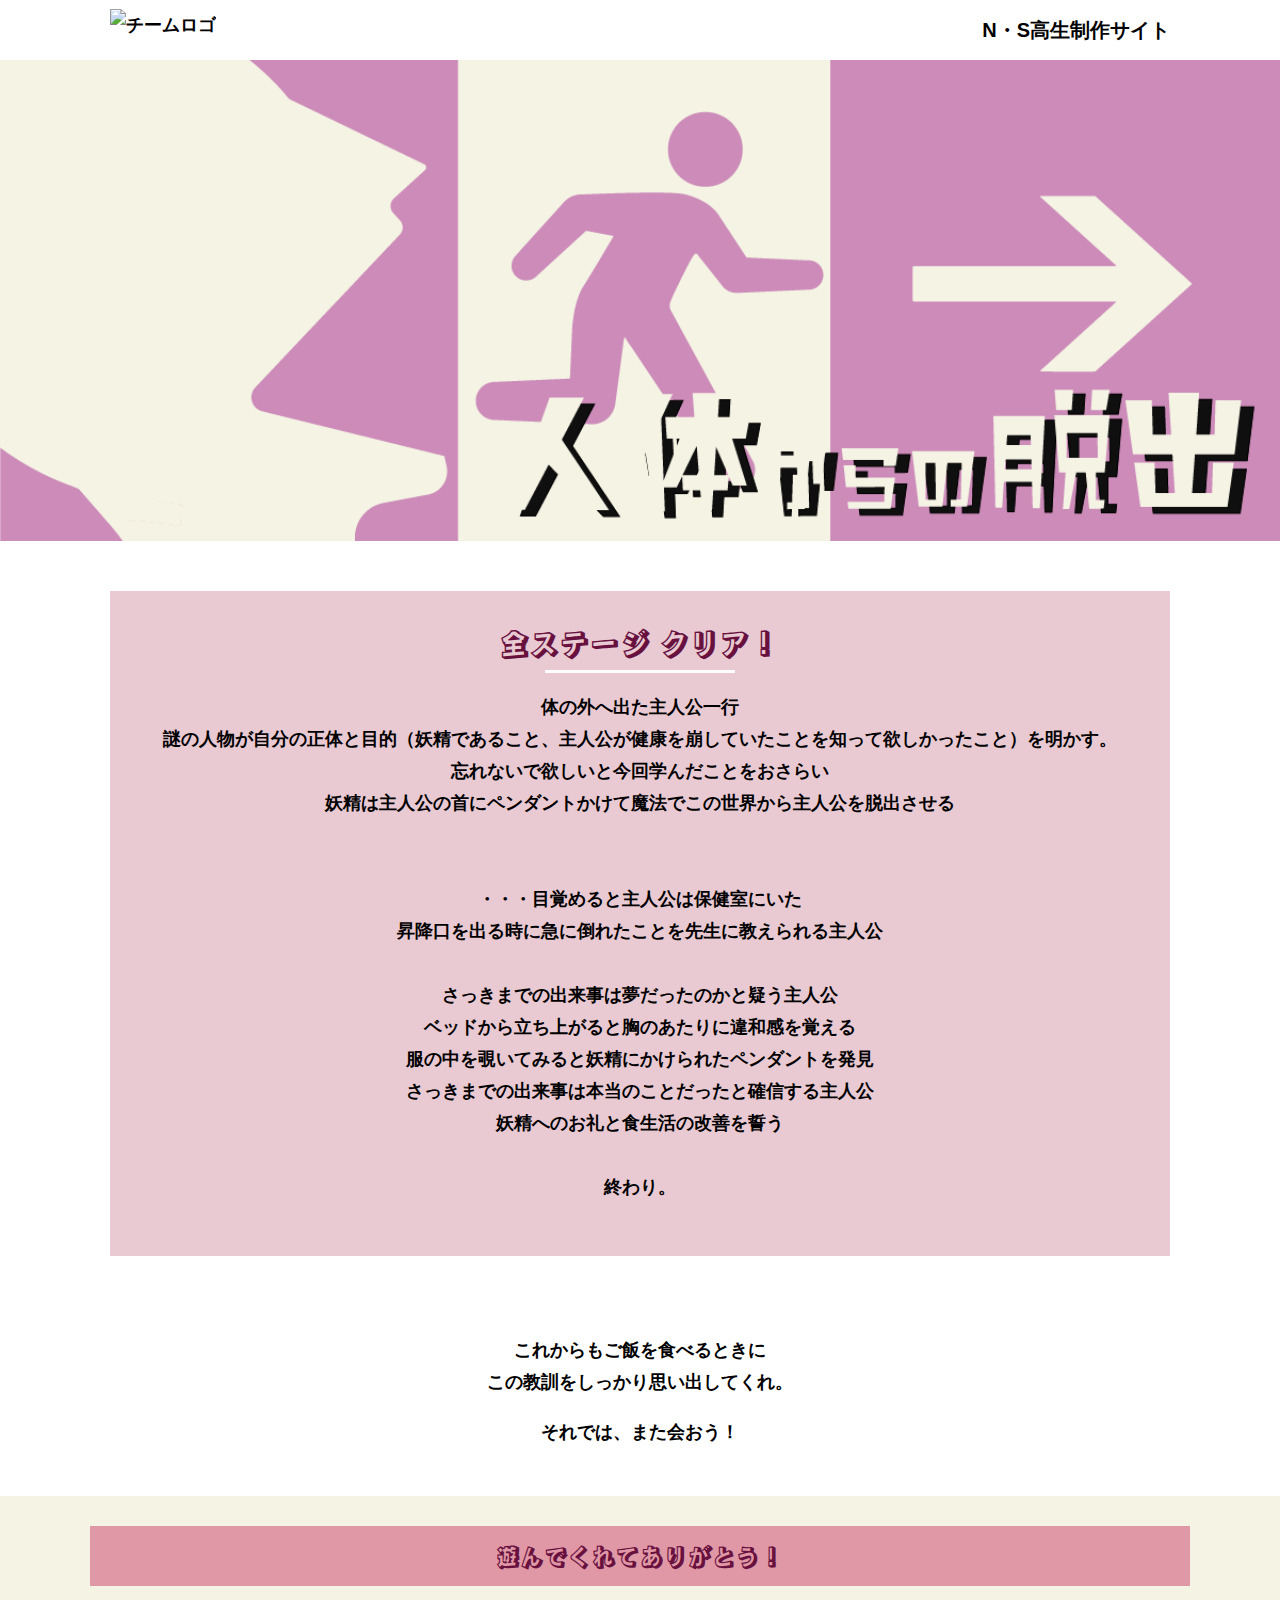
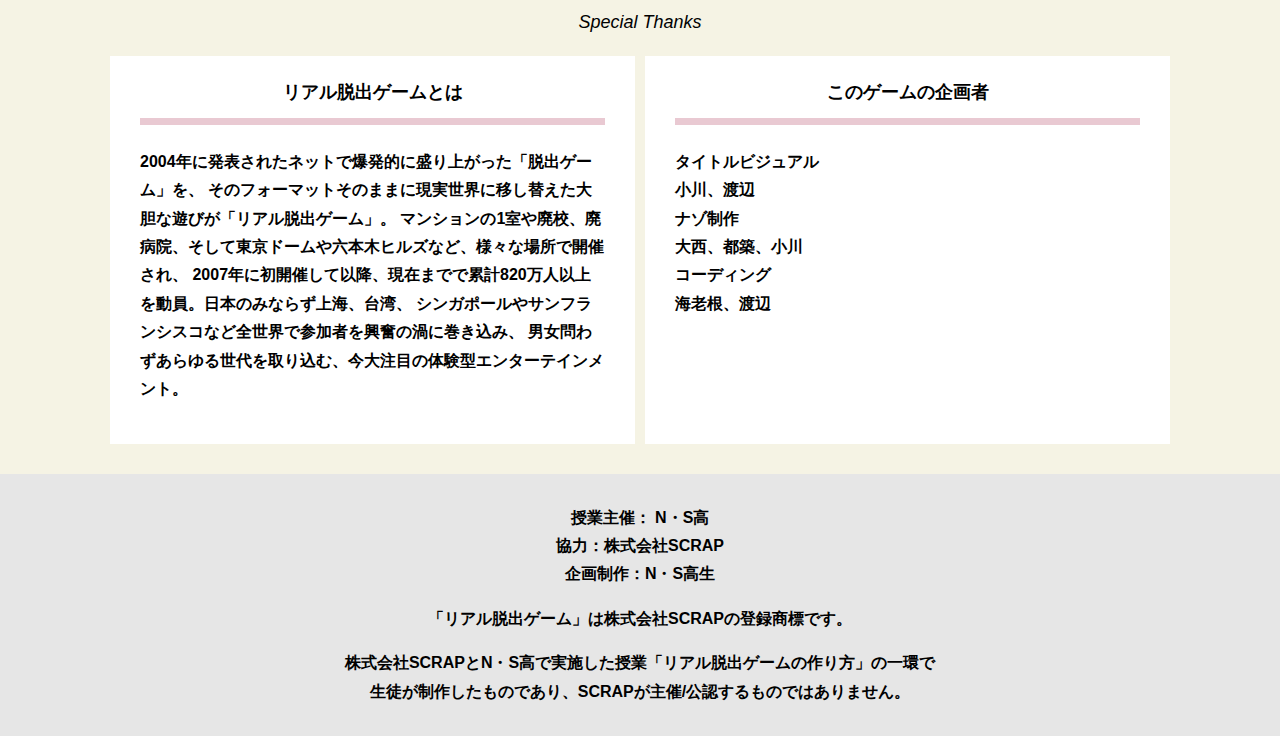
==== commit 664a4bf5: "-logo" ====
--- a/final.html
+++ b/final.html
@@ -15,7 +15,7 @@
 <body>
   <header class="header">
     <div class="container">
-      <!-- <div class="header__logo"><img src="assets/images/logo.svg" alt="チームロゴ"></div> -->
+      <div class="header__logo"><img src="assets/images/logo.png" alt="チームロゴ"></div>
       <div class="header__name">N・S高生制作サイト</div>
     </div>
   </header>
@@ -91,7 +91,6 @@
                 コーディング<br>
                 海老根、渡辺<br>
               </p>
-
             </div>
           </div>
         </div>
--- a/assets/css/index.css
+++ b/assets/css/index.css
@@ -5,3 +5,34 @@
   text-align: center;
   margin: auto;
 }
+
+.start {
+  background: #fff;
+  position: fixed;
+  top: 0;
+  left: 0;
+  height: 100%;
+  width: 100%;
+  z-index: 9000;
+}
+
+.start p {
+  position: fixed;
+  left: 50%;
+  top: 50%;
+  transform: translate(-50%, -50%);
+  display: none;
+  z-index: 9998;
+  width: 80%;
+}
+
+.start div {
+  position: fixed;
+  /* left: 65%; */
+  left: -50%;
+  top: 70%;
+  transform: translate(-50%, -50%);
+  display: none;
+  z-index: 9999;
+  width: 50%;
+}
